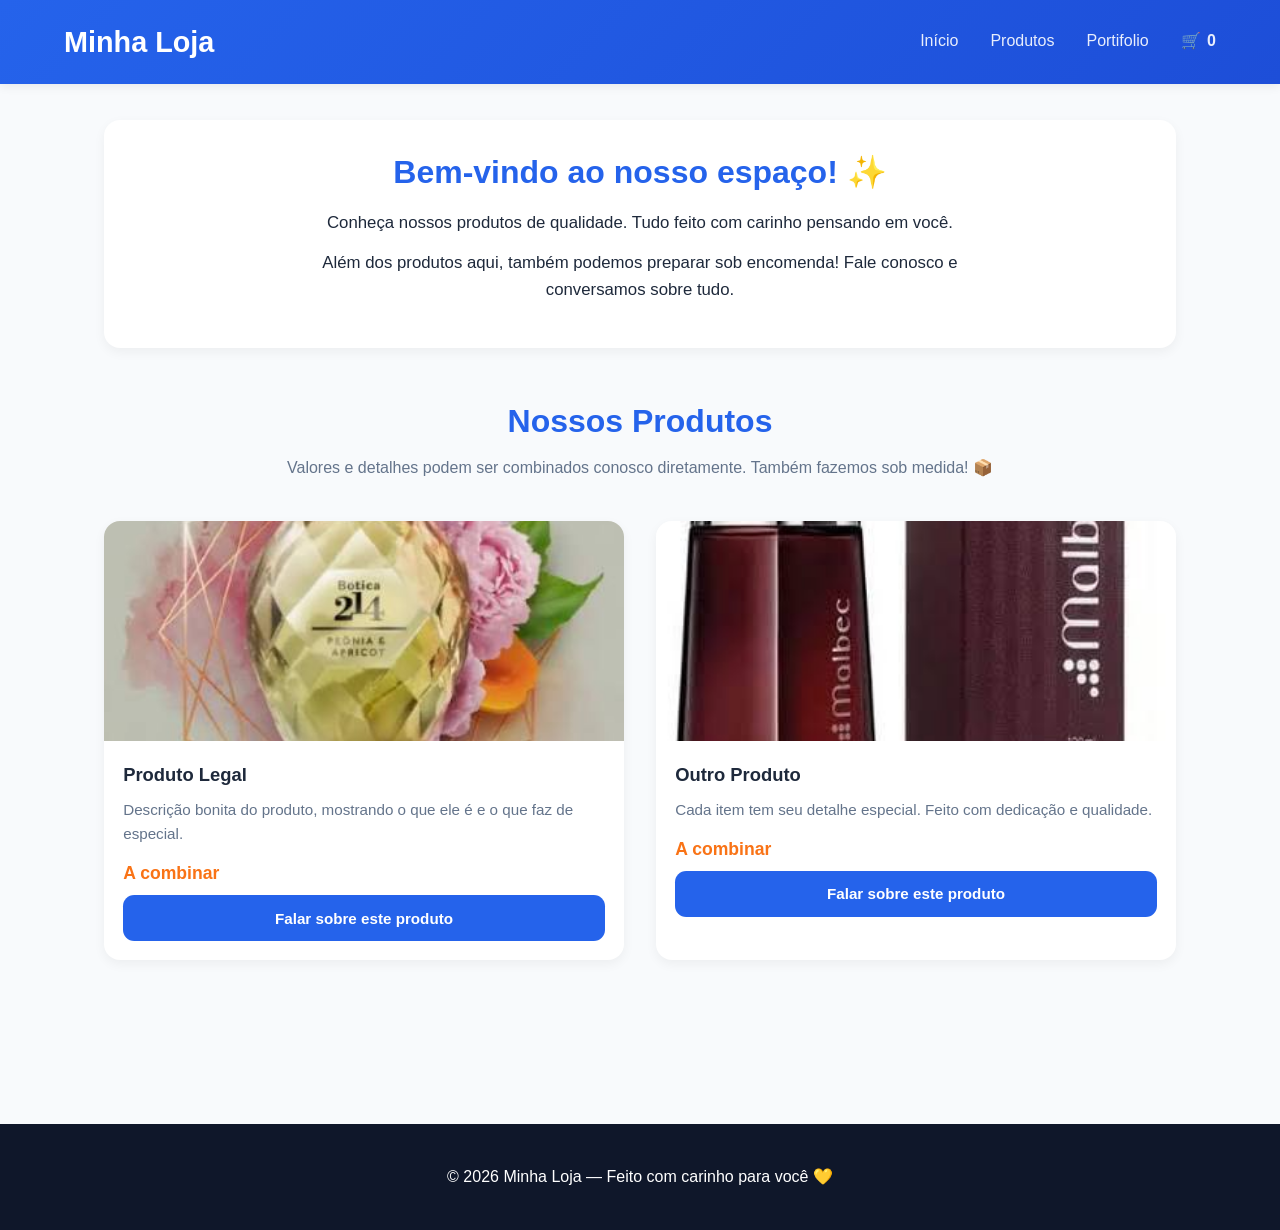
==== index.html @ b2f6de95 "Add files via upload" ====
<!DOCTYPE html>
<html lang="pt-BR">
<head>
    <meta charset="UTF-8">
    <meta name="viewport" content="width=device-width, initial-scale=1.0">
    <title>Minha Loja</title>
    <link rel="stylesheet" href="css/estilo.css">
</head>
<body>
    <!-- Cabeçalho -->
    <header class="cabecalho">
        <h1 class="cabecalho__titulo">Minha Loja</h1>
        <nav class="cabecalho__menu">
            <a href="site.de.amostra.01.html" class="cabecalho__link">Início</a>
            <a href="produto.html" class="cabecalho__link">Produtos</a>
            <a href="sobre.html" class="cabecalho__link">Portifolio</a>
            <a href="#" class="cabecalho__link carrinho-icone">🛒 <span id="contador-carrinho">0</span></a>
        </nav>
    </header>

    <!-- Conteúdo principal -->
    <main class="conteudo">
        <!-- Seção de Apresentação — sem imagem -->
        <section class="destaque-loja">
            <div class="destaque-texto">
                <h2>Bem-vindo ao nosso espaço! ✨</h2>
                <p>Conheça nossos produtos de qualidade. Tudo feito com carinho pensando em você.</p>
                <p>Além dos produtos aqui, também podemos preparar sob encomenda! Fale conosco e conversamos sobre tudo.</p>
            </div>
        </section>

        <!-- Produtos -->
        <h2>Nossos Produtos</h2>
        <p class="aviso-encomenda">Valores e detalhes podem ser combinados conosco diretamente. Também fazemos sob medida! 📦</p>
        
        <div class="grade-produtos">
            <!-- Produto 1 -->
            <div class="produto-card">
                <img src="imagens/produto_1.png" alt="Peonia 214" class="produto-card__imagem">
                <h3 class="produto-card__nome">Produto Legal</h3>
                <p class="produto-card__descricao">Descrição bonita do produto, mostrando o que ele é e o que faz de especial.</p>
                <p class="produto-card__preco">A combinar</p>
                <button class="produto-card__botao" data-id="1" data-nome="Produto Legal" data-preco="0">
                    Falar sobre este produto
                </button>
            </div>

            <!-- Produto 2 -->
            <div class="produto-card">
                <img src="imagens/produto_2.png" alt="Malback" class="produto-card__imagem">
                <h3 class="produto-card__nome">Outro Produto</h3>
                <p class="produto-card__descricao">Cada item tem seu detalhe especial. Feito com dedicação e qualidade.</p>
                <p class="produto-card__preco">A combinar</p>
                <button class="produto-card__botao" data-id="2" data-nome="Outro Produto" data-preco="0">
                    Falar sobre este produto
                </button>
            </div>
        </div>
    </main>

    <!-- Rodapé -->
    <footer class="rodape">
        <p>© 2026 Minha Loja — Feito com carinho para você 💛</p>
    </footer>

    <!-- CAIXA DO CARRINHO -->
    <div class="carrinho-modal" id="carrinhoModal">
        <div class="carrinho-conteudo">
            <h3>Seus interesses 📋</h3>
            <p class="texto-ajuda">Itens que você quer conversar conosco:</p>
            <ul id="listaCarrinho"></ul>
            <p class="carrinho-total">Conversamos valores juntos!</p>
            <button id="botaoFechar" class="botao-menor">Ver mais produtos</button>
            <button id="botaoFinalizar" class="botao-menor destaque">Entrar em contato</button>
        </div>
    </div>

    <script src="js/carrinho.js"></script>
</body>
</html>
---- css/estilo.css ----
:root {
  --cor-principal: #2563eb;
  --cor-secundaria: #f97316;
  --cor-fundo: #f8fafc;
  --cor-fundo-card: #ffffff;
  --cor-texto: #1e293b;
  --cor-texto-claro: #64748b;
  --sombra-leve: 0 4px 12px rgba(0,0,0,0.05);
  --sombra-destaque: 0 8px 24px rgba(37,99,235,0.12);
  --raio-borda: 1rem;
  --espaco: 1.5rem;
}

* {
  margin: 0;
  padding: 0;
  box-sizing: border-box;
}

body {
  font-family: 'Segoe UI', Roboto, sans-serif;
  color: var(--cor-texto);
  line-height: 1.6;
  background: var(--cor-fundo);
}

img {
  max-width: 100%;
  height: auto;
  display: block;
}

/* ==========================================
   CABEÇALHO
   ========================================== */
.cabecalho {
  background: linear-gradient(135deg, var(--cor-principal), #1d4ed8);
  color: white;
  padding: calc(var(--espaco) * 0.8) 5%;
  box-shadow: 0 2px 10px rgba(0,0,0,0.08);
  position: sticky;
  top: 0;
  z-index: 100;
}

.cabecalho__titulo {
  font-size: clamp(1.3rem, 4vw, 1.8rem);
  margin-bottom: 0.5rem;
  font-weight: 700;
}

.cabecalho__menu {
  display: flex;
  gap: 1rem 2rem;
  justify-content: center;
  flex-wrap: wrap;
}

.cabecalho__link {
  color: rgba(255,255,255,0.9);
  text-decoration: none;
  font-weight: 500;
  padding: 0.4rem 0;
  border-bottom: 2px solid transparent;
  transition: all 0.25s;
}

.cabecalho__link:hover,
.cabecalho__link:focus {
  color: white;
  border-bottom-color: var(--cor-secundaria);
}

.carrinho-icone {
  font-weight: 600;
  display: flex;
  align-items: center;
  gap: 0.4rem;
}

/* ==========================================
   CONTEÚDO
   ========================================== */
.conteudo {
  max-width: 1200px;
  margin: 0 auto;
  padding: calc(var(--espaco) * 1.5) 5%;
}

/* Apresentação — sem imagem, centralizado e bonito */
.destaque-loja {
  text-align: center;
  padding: 2rem 1.5rem;
  background: white;
  border-radius: var(--raio-borda);
  box-shadow: var(--sombra-leve);
  margin-bottom: 3rem;
}

.destaque-texto h2 {
  font-size: clamp(1.5rem, 4vw, 2rem);
  margin-bottom: 1rem;
  color: var(--cor-principal);
  line-height: 1.3;
}

.destaque-texto p {
  margin-bottom: 0.8rem;
  font-size: 1.05rem;
  max-width: 700px;
  margin-left: auto;
  margin-right: auto;
}

.conteudo > h2 {
  text-align: center;
  font-size: clamp(1.4rem, 4vw, 2rem);
  margin-bottom: 0.5rem;
  color: var(--cor-principal);
}

.aviso-encomenda {
  text-align: center;
  color: var(--cor-texto-claro);
  margin-bottom: 2.5rem;
  font-size: 1rem;
}

/* ==========================================
   GRADE DE PRODUTOS
   ========================================== */
.grade-produtos {
  display: grid;
  grid-template-columns: repeat(auto-fit, minmax(280px, 1fr));
  gap: 2rem;
}

/* ==========================================
   CARD DE PRODUTO
   ========================================== */
.produto-card {
  background: var(--cor-fundo-card);
  border-radius: var(--raio-borda);
  overflow: hidden;
  box-shadow: var(--sombra-leve);
  transition: transform 0.3s, box-shadow 0.3s;
}

.produto-card:hover {
  transform: translateY(-6px);
  box-shadow: var(--sombra-destaque);
}

.produto-card__imagem {
  width: 100%;
  height: 220px;
  object-fit: cover;
}

.produto-card__nome {
  padding: 1.2rem 1.2rem 0.5rem;
  font-size: 1.15rem;
  color: var(--cor-texto);
}

.produto-card__descricao {
  padding: 0 1.2rem;
  color: var(--cor-texto-claro);
  font-size: 0.95rem;
  margin-bottom: 0.8rem;
}

.produto-card__preco {
  padding: 0 1.2rem 0.5rem;
  font-weight: 700;
  font-size: 1.1rem;
  color: var(--cor-secundaria);
}

.produto-card__botao {
  width: calc(100% - 2.4rem);
  margin: 0 1.2rem 1.2rem;
  padding: 0.9rem;
  background: var(--cor-principal);
  color: white;
  border: none;
  border-radius: 0.7rem;
  font-size: 0.95rem;
  font-weight: 600;
  cursor: pointer;
  transition: background 0.25s, transform 0.2s;
}

.produto-card__botao:hover {
  background: #1d4ed8;
  transform: scale(1.02);
}

/* ==========================================
   RODAPÉ
   ========================================== */
.rodape {
  background: #0f172a;
  color: white;
  text-align: center;
  padding: 2.5rem 5%;
  margin-top: 8rem;
}

/* ==========================================
   CAIXA MODAL
   ========================================== */
.carrinho-modal {
  position: fixed;
  inset: 0;
  background: rgba(15,23,42,0.65);
  display: none;
  justify-content: center;
  align-items: center;
  z-index: 9999;
  padding: 1rem;
}

.carrinho-modal.aberto {
  display: flex;
}

.carrinho-conteudo {
  background: white;
  padding: 2rem;
  border-radius: var(--raio-borda);
  max-width: 520px;
  width: 100%;
  max-height: 85vh;
  overflow-y: auto;
  box-shadow: 0 10px 40px rgba(0,0,0,0.2);
}

.carrinho-conteudo h3 {
  text-align: center;
  font-size: 1.4rem;
  margin-bottom: 0.5rem;
  color: var(--cor-principal);
}

.texto-ajuda {
  text-align: center;
  color: var(--cor-texto-claro);
  margin-bottom: 1.2rem;
  font-size: 0.95rem;
}

.carrinho-conteudo ul {
  list-style: none;
  margin-bottom: 1rem;
}

.carrinho-conteudo li {
  padding: 0.8rem 0;
  border-bottom: 1px solid #e2e8f0;
  display: flex;
  justify-content: space-between;
  align-items: center;
}

.carrinho-total {
  font-size: 1.1rem;
  font-weight: 700;
  text-align: right;
  margin: 1rem 0 1.5rem;
  color: var(--cor-secundaria);
}

.botao-menor {
  padding: 0.85rem 1.2rem;
  border: none;
  border-radius: 0.6rem;
  cursor: pointer;
  font-size: 0.95rem;
  font-weight: 600;
  margin: 0.4rem;
  transition: all 0.2s;
}

.botao-menor:hover {
  transform: translateY(-2px);
}

.destaque {
  background: var(--cor-secundaria);
  color: white;
}

/* ==========================================
   RESPONSIVO
   ========================================== */
@media (min-width: 769px) {
  .cabecalho {
    display: flex;
    justify-content: space-between;
    align-items: center;
  }

  .cabecalho__titulo {
    margin-bottom: 0;
  }
}
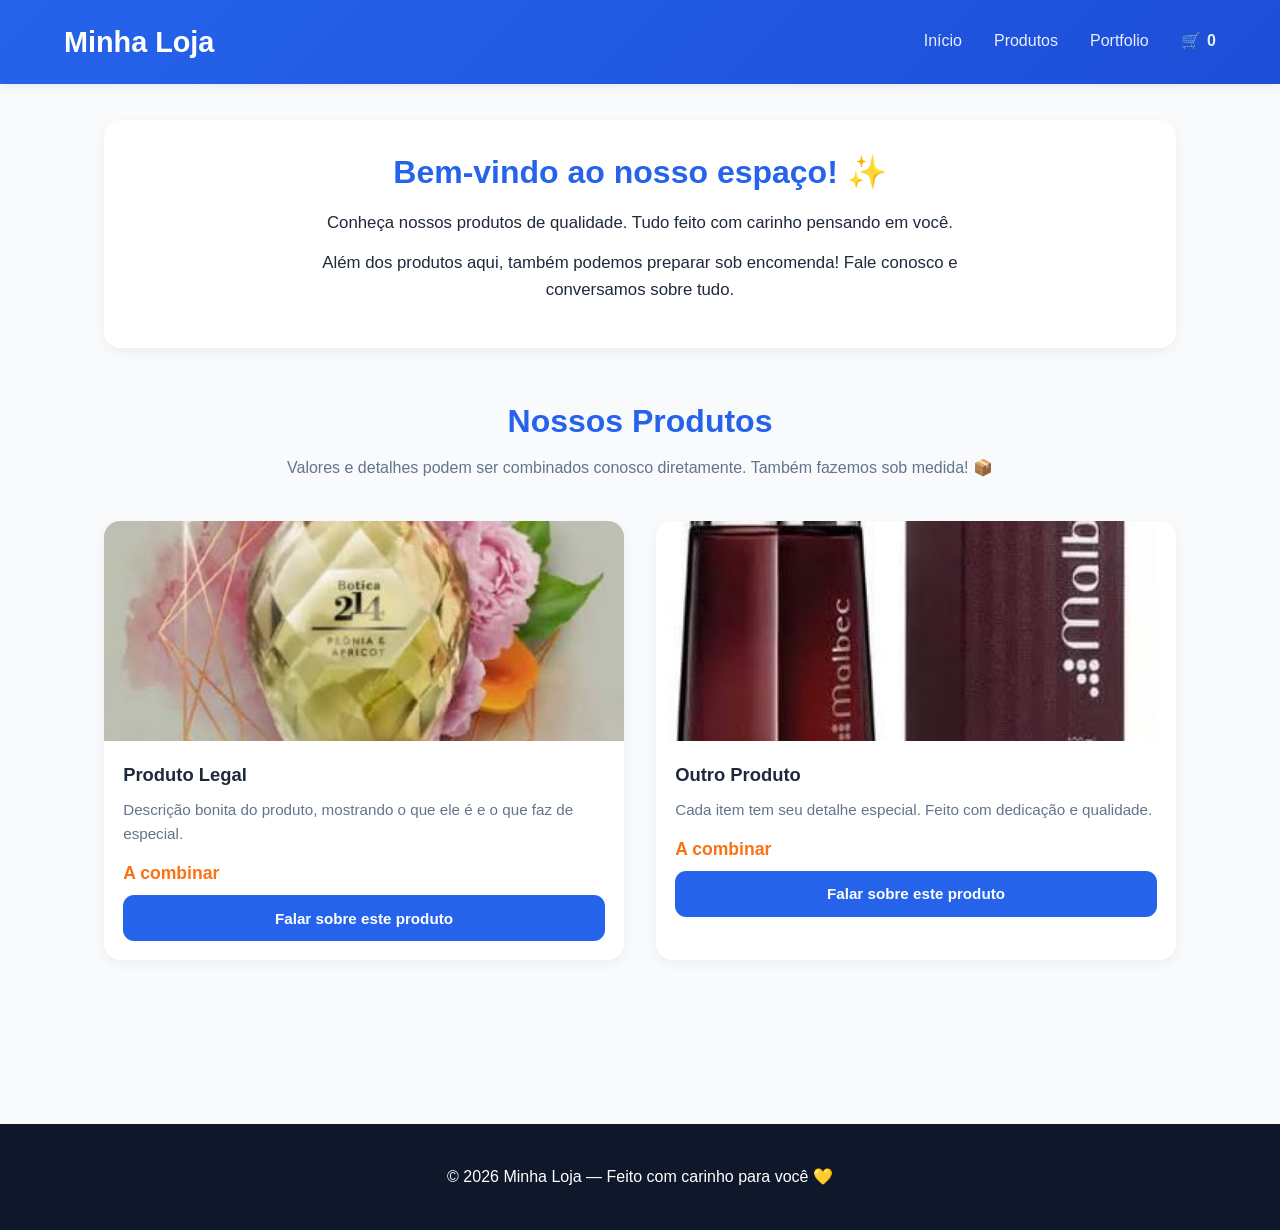
==== commit 5ec9315d: "Add files via upload" ====
--- a/index.html
+++ b/index.html
@@ -13,7 +13,7 @@
         <nav class="cabecalho__menu">
             <a href="site.de.amostra.01.html" class="cabecalho__link">Início</a>
             <a href="produto.html" class="cabecalho__link">Produtos</a>
-            <a href="sobre.html" class="cabecalho__link">Portifolio</a>
+            <a href="sobre.html" class="cabecalho__link">Portfolio</a>
             <a href="#" class="cabecalho__link carrinho-icone">🛒 <span id="contador-carrinho">0</span></a>
         </nav>
     </header>
